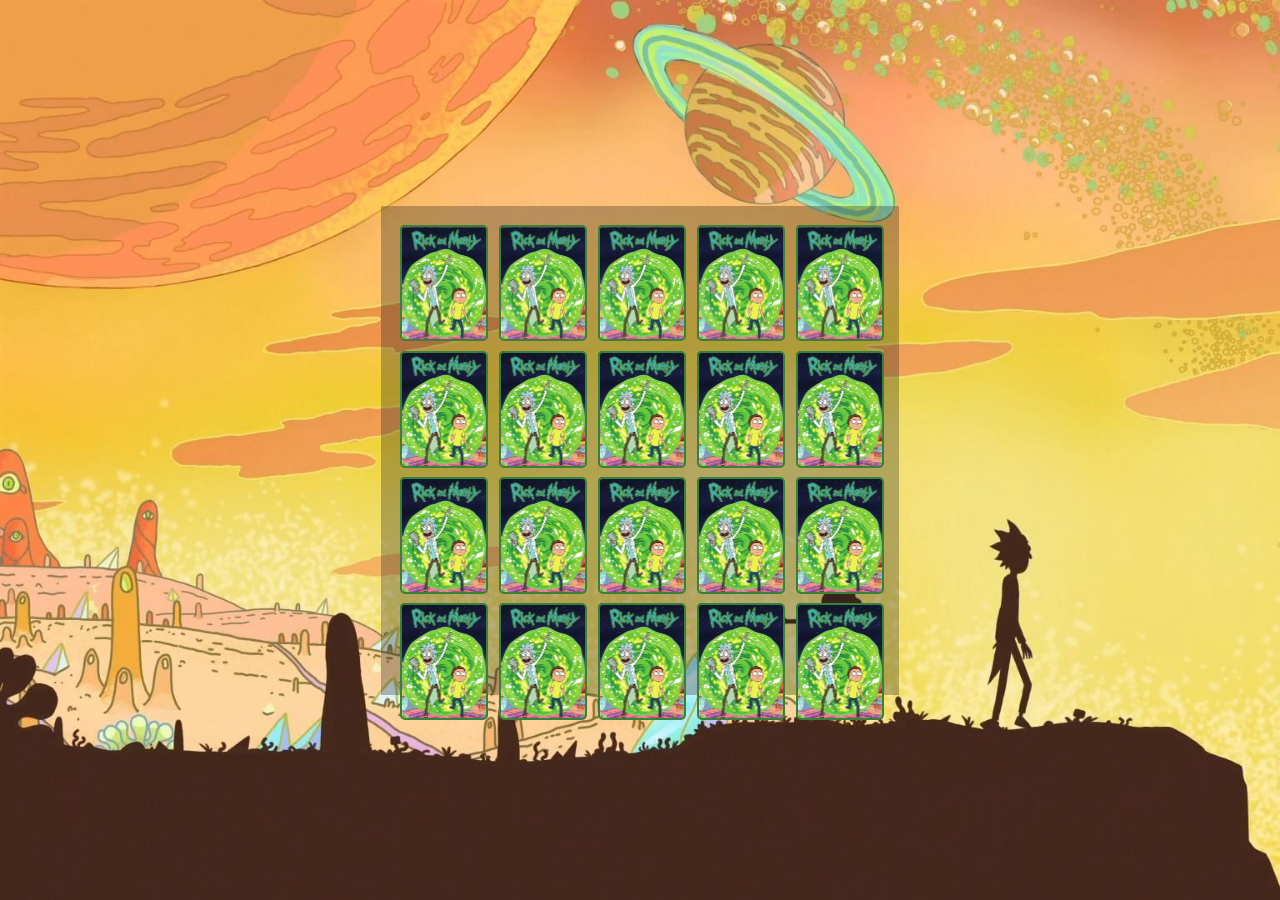
==== game.html @ 55f61283 "Add files via upload" ====
<!DOCTYPE html>
<html lang="pt-br">
    <head>
        <meta charset="UTF-8">
        <meta http-equiv="X-UA-Compatible" content="IE=edge">
        <meta name="viewport" content="width=device-width, initial-scale=1.0">
        <title>Jogo da Memória | Rick & Morty</title>
        <link rel="stylesheet" href="./assets/css/reset.css">
        <link rel="stylesheet" href="./assets/css/game/body.css">
        <link rel="stylesheet" href="./assets/css/game/grid.css">
        <link rel="stylesheet" href="./assets/css/game/card.css">
        <link rel="preconnect" href="https://fonts.gstatic.com" crossorigin>
        <link href="https://fonts.googleapis.com/css2?family=Press+Start+2P&display=swap" rel="stylesheet">
        <script src="./assets/js/game.js" defer></script>
    </head>
    <body class="body">
        <div class="grid">
    

        </div>
    </body>
</html>
---- assets/css/game/body.css ----
.body{
    align-items: center;
    background-image: url(../../img/bg.jpg);
    background-repeat: no-repeat;
    background-size: cover;
    display: flex;
    height: 100vh;
    justify-content: center; 
}
---- assets/css/game/grid.css ----
.grid{
    background-color: rgba(30,30,30,0.3);
    display: grid;
    gap: 3%;
    grid-template-columns: repeat(4, 1fr); /*fr: fração*/
    height:calc(fit-content + 60%);
    max-width: 480px;
    padding: 1.5%;
    width: 80%;
}

@media screen and (min-width: 468px) {
    .grid{
        aspect-ratio: calc(20 + 9%)/calc(12 +7.5%);
        grid-template-columns: repeat(5, 1fr);
    }  
}
---- assets/css/game/card.css ----
.card{
    aspect-ratio: 3/4;              /*Proporção width/height*/
    background: #222222;
    border-radius: 5px;
    position: relative;
    transform-style: preserve-3d;
    transition: all 400ms ease;
    width: 100%;  
}
.face{
    background-position: center;
    background-size: cover;
    border: 2px solid #39813a;
    border-radius: 5px;
    height: 100%;
    position: absolute;
    width: 100%;
}
.front{
    display: none;
    transform: rotateY(180deg);                 /*Quando invertemos o card, a imagem do back fica invertida*/
}
.back{
    backface-visibility: hidden;
    background-image: url('../../img/back.png');   
}
.revealed-card{
    transform: rotateY(180deg);
}
.disabled-card{
    filter: saturate(0);
    opacity: 0.5;
}
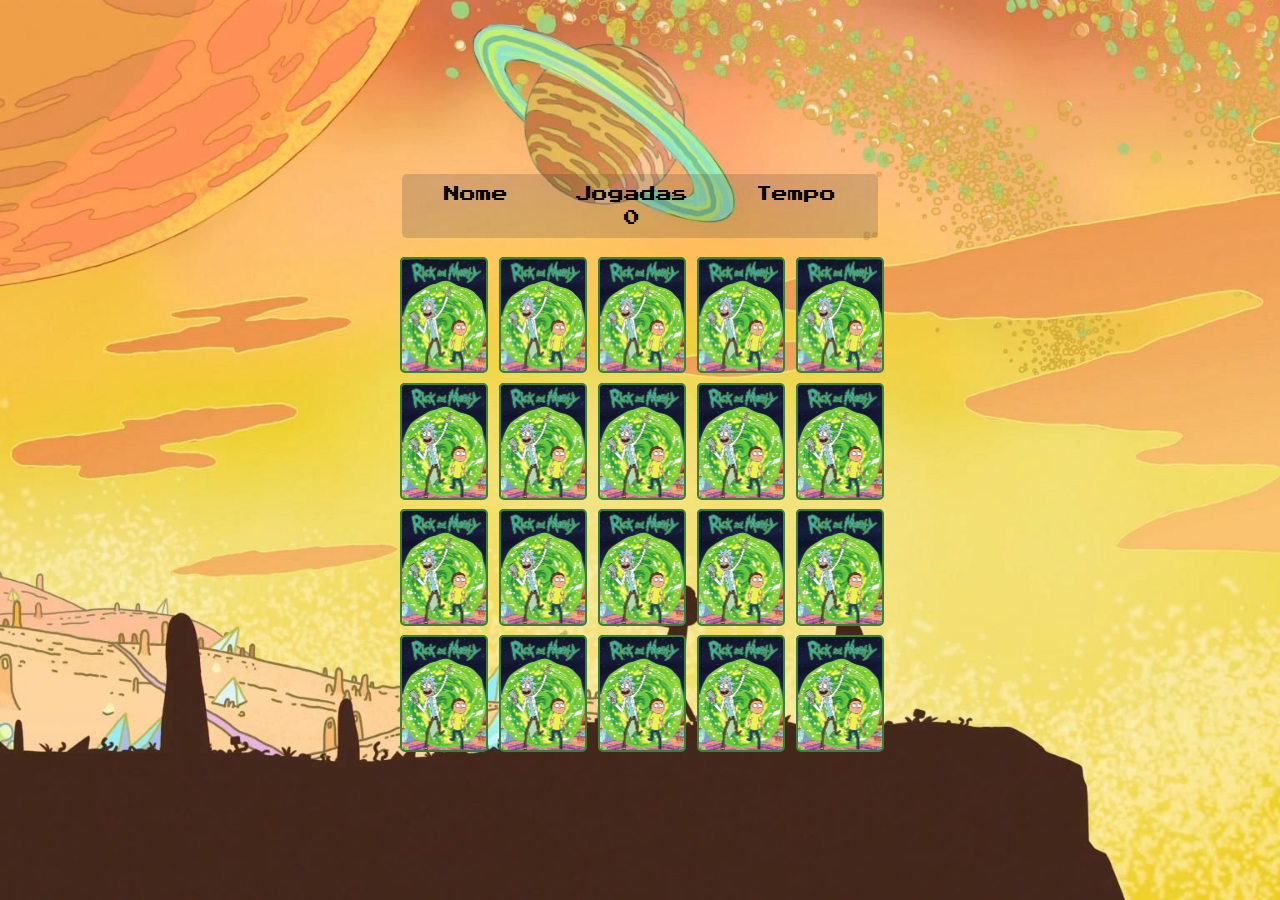
==== commit a571de7a: "Add files via upload" ====
--- a/game.html
+++ b/game.html
@@ -9,14 +9,27 @@
         <link rel="stylesheet" href="./assets/css/game/body.css">
         <link rel="stylesheet" href="./assets/css/game/grid.css">
         <link rel="stylesheet" href="./assets/css/game/card.css">
+        <link rel="stylesheet" href="./assets/css/game/header.css">
         <link rel="preconnect" href="https://fonts.gstatic.com" crossorigin>
         <link href="https://fonts.googleapis.com/css2?family=Press+Start+2P&display=swap" rel="stylesheet">
+        
         <script src="./assets/js/game.js" defer></script>
     </head>
     <body class="body">
-        <div class="grid">
-    
-
+        <div class="header">
+            <div class="header__information">
+                <h2 class="header__title">Nome</h2>
+                <p class="header__value" data-information="name"></p>
+            </div>
+            <div class="header__information">
+                <h2 class="header__title">Jogadas</h2>
+                <p class="header__value" data-information="moves">0</p>
+            </div>
+            <div class="header__information">
+                <h2 class="header__title">Tempo</h2>
+                <p class="header__value" data-information="time"></p>
+            </div>
         </div>
+        <div class="grid"></div>
     </body>
 </html>--- a/assets/css/game/body.css
+++ b/assets/css/game/body.css
@@ -1,9 +1,11 @@
 .body{
     align-items: center;
     background-image: url(../../img/bg.jpg);
+    background-position: center;
     background-repeat: no-repeat;
     background-size: cover;
     display: flex;
+    flex-direction: column;
     height: 100vh;
     justify-content: center; 
 }--- a/assets/css/game/grid.css
+++ b/assets/css/game/grid.css
@@ -1,9 +1,7 @@
 .grid{
-    background-color: rgba(30,30,30,0.3);
     display: grid;
     gap: 3%;
     grid-template-columns: repeat(4, 1fr); /*fr: fração*/
-    height:calc(fit-content + 60%);
     max-width: 480px;
     padding: 1.5%;
     width: 80%;
--- a/assets/css/game/header.css
+++ b/assets/css/game/header.css
@@ -0,0 +1,14 @@
+.header{
+    background-color: rgba(55,55,55,0.2);
+    border-radius: 5px;
+    display: flex;
+    justify-content: space-around;
+    max-width: calc(480px - 1.5%);
+    padding: 0.5rem;
+    width: 77%;
+}
+
+.header__information{
+    line-height: 1.5rem;
+    text-align: center;
+}